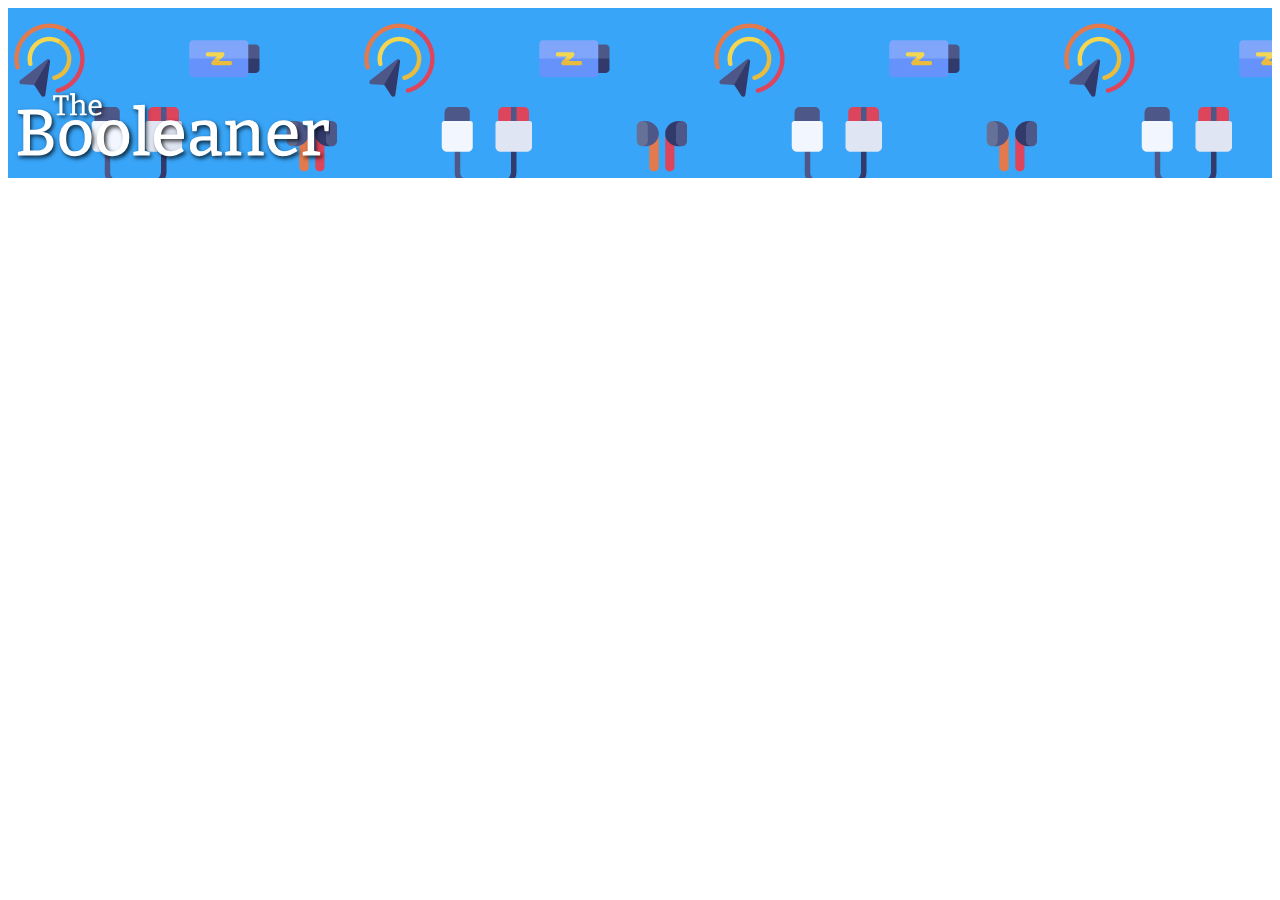
==== index.html @ 586e853a "Header Completato" ====
<!DOCTYPE html>
<html lang="en">
<head>
    <meta charset="UTF-8">
    <meta http-equiv="X-UA-Compatible" content="IE=edge">
    <meta name="viewport" content="width=device-width, initial-scale=1.0">
    <link rel="stylesheet" href="css/style.css">
    <title>The Booleaner</title>
</head>
<body>
    <!-- Header -->
    <header>
        <img src="img/logo.svg" alt="Logo The Booleaner" title="Logo The Booleaner" id="logo">
    </header>
    <!-- Fine Header -->
</body>
</html>
---- css/style.css ----
/* *********************
      HEADER 
********************* */

header {
    width: 100%;
    height: 170px;
    background-image: url(../img/pattern.png);
    background-color: rgb(57, 165, 248);
    background-position-y: -15px;
    position: relative;
}

#logo {
    height: 80px;
    width: auto;
    position: absolute;
    left: 7px;
    bottom: 7px;
}
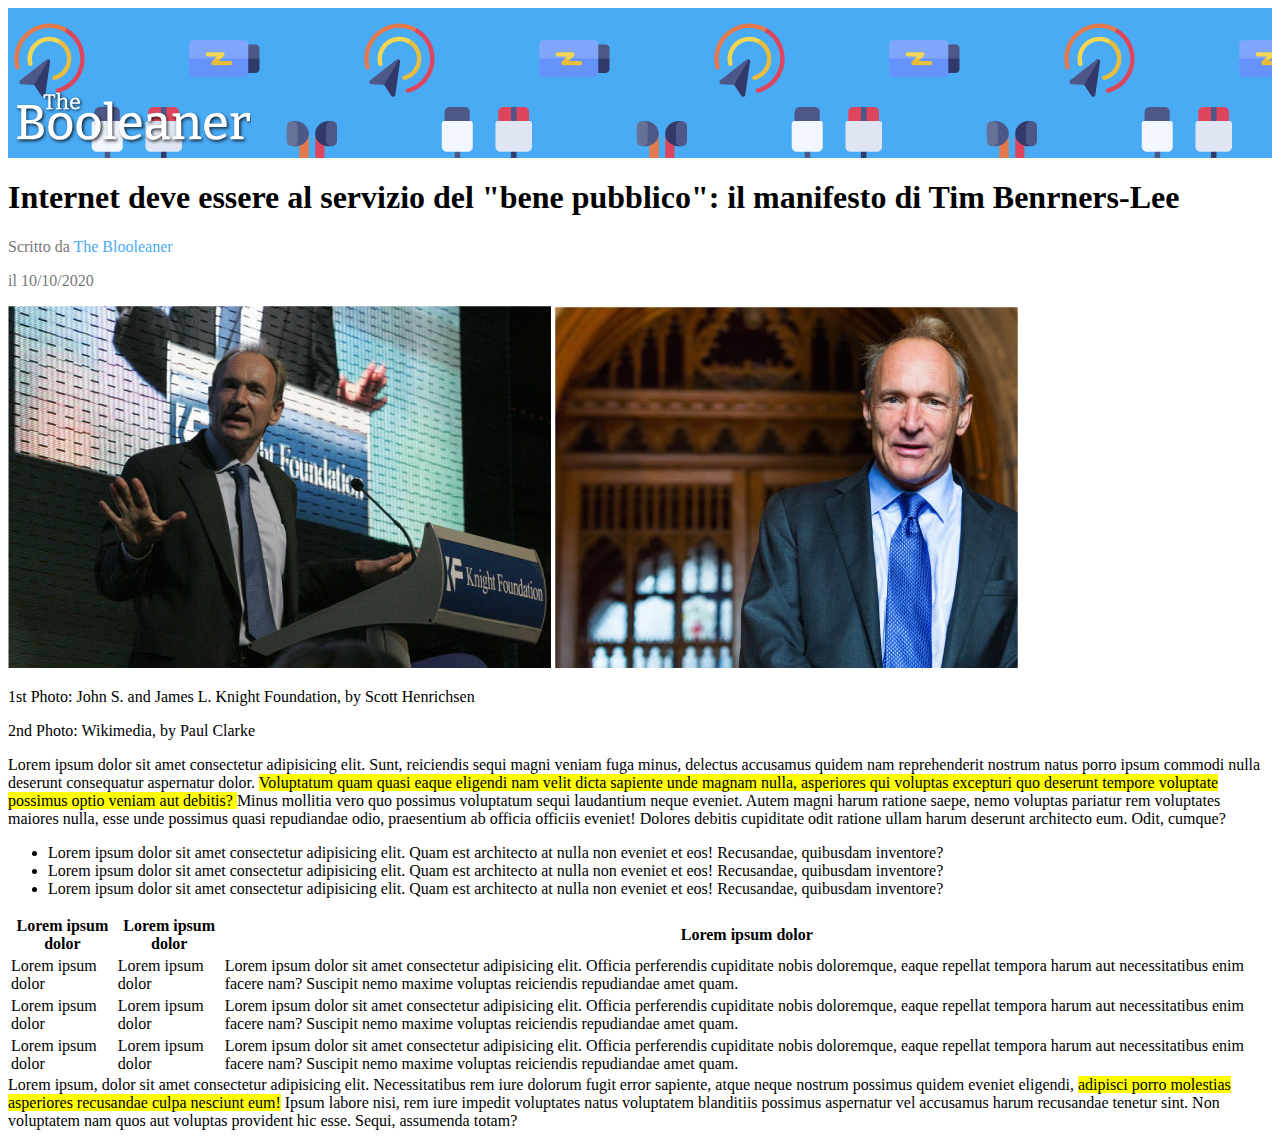
==== commit e81877a5: "Struttura e contenuto Main" ====
--- a/index.html
+++ b/index.html
@@ -13,5 +13,82 @@
         <img src="img/logo.svg" alt="Logo The Booleaner" title="Logo The Booleaner" id="logo">
     </header>
     <!-- Fine Header -->
+
+    <!-- Main -->
+    <main>
+        <!-- Title  -->
+        <h1>
+            Internet deve essere al servizio del "bene pubblico": il manifesto di Tim Benrners-Lee
+        </h1>
+        <p class="more-info">
+            Scritto da <span class="editor">The Blooleaner</span>
+        </p>
+        <p class="more-info">
+            il 10/10/2020
+        </p>
+        <!-- Fine Title  -->
+
+        <!-- Img and info about -->
+        <img src="img/tim-1.jpg" alt="Tim Berners-lee" title="Tim Berners-Lee">
+        <img src="img/tim-2.jpg" alt="Tim Berners-lee" title="Tim Berners-Lee">
+
+        <p>1st Photo: John S. and James L. Knight Foundation, by Scott Henrichsen</p>
+        <p>2nd Photo: Wikimedia, by Paul Clarke</p>
+        <!-- Fine Img and info about -->
+
+        <!-- Main article -->
+        <p>Lorem ipsum dolor sit amet consectetur adipisicing elit. Sunt, reiciendis sequi magni veniam fuga minus, delectus accusamus quidem nam reprehenderit nostrum natus porro ipsum commodi nulla deserunt consequatur aspernatur dolor. <span class="c-yellow">Voluptatum quam quasi eaque eligendi nam velit dicta sapiente unde magnam nulla, asperiores qui voluptas excepturi quo deserunt tempore voluptate possimus optio veniam aut debitis? </span>Minus mollitia vero quo possimus voluptatum sequi laudantium neque eveniet. Autem magni harum ratione saepe, nemo voluptas pariatur rem voluptates maiores nulla, esse unde possimus quasi repudiandae odio, praesentium ab officia officiis eveniet! Dolores debitis cupiditate odit ratione ullam harum deserunt architecto eum. Odit, cumque?</p>
+
+        <!-- List -->
+
+        <ul>
+            <li>Lorem ipsum dolor sit amet consectetur adipisicing elit. Quam est architecto at nulla non eveniet et eos! Recusandae, quibusdam inventore?</li>
+            <li>Lorem ipsum dolor sit amet consectetur adipisicing elit. Quam est architecto at nulla non eveniet et eos! Recusandae, quibusdam inventore?</li>
+            <li>Lorem ipsum dolor sit amet consectetur adipisicing elit. Quam est architecto at nulla non eveniet et eos! Recusandae, quibusdam inventore?</li>
+        </ul>
+
+        <!-- Fine List -->
+
+        <!-- Table -->
+        <table>
+            <thead>
+                <tr>
+                    <th>Lorem ipsum dolor</th>
+                    <th>Lorem ipsum dolor</th>
+                    <th>Lorem ipsum dolor</th>
+                </tr>
+            </thead>
+            <tbody>
+                <tr>
+                    <td>Lorem ipsum dolor</td>
+                    <td>Lorem ipsum dolor</td>
+                    <td>Lorem ipsum dolor sit amet consectetur adipisicing elit. Officia perferendis cupiditate nobis doloremque, eaque repellat tempora harum aut necessitatibus enim facere nam? Suscipit nemo maxime voluptas reiciendis repudiandae amet quam.
+                    </td>
+                </tr>
+                <tr>
+                    <td>Lorem ipsum dolor</td>
+                    <td>Lorem ipsum dolor</td>
+                    <td>Lorem ipsum dolor sit amet consectetur adipisicing elit. Officia perferendis cupiditate nobis doloremque, eaque repellat tempora harum aut necessitatibus enim facere nam? Suscipit nemo maxime voluptas reiciendis repudiandae amet quam.
+                    </td>
+                </tr>
+                <tr>
+                    <td>Lorem ipsum dolor</td>
+                    <td>Lorem ipsum dolor</td>
+                    <td>Lorem ipsum dolor sit amet consectetur adipisicing elit. Officia perferendis cupiditate nobis doloremque, eaque repellat tempora harum aut necessitatibus enim facere nam? Suscipit nemo maxime voluptas reiciendis repudiandae amet quam.
+                    </td>
+                </tr>
+            </tbody>
+        </table>
+        <!-- Fine Table -->
+        <span>Lorem ipsum, dolor sit amet consectetur adipisicing elit. Necessitatibus rem iure dolorum fugit error sapiente, atque neque nostrum possimus quidem eveniet eligendi, <span class="c-yellow">adipisci porro molestias asperiores recusandae culpa nesciunt eum!</span>
+        Ipsum labore nisi, rem iure impedit voluptates natus voluptatem blanditiis possimus aspernatur vel accusamus harum recusandae tenetur sint. Non voluptatem nam quos aut voluptas provident hic esse. Sequi, assumenda totam?</p>
+        <!-- Fine Main article -->
+    </main>
+    <!-- Fine Main -->
+
+    <!-- Related -->
+    <footer></footer>
+    <!-- Fine Related -->
+</body>
 </body>
 </html>--- a/css/style.css
+++ b/css/style.css
@@ -4,18 +4,33 @@
 
 header {
     width: 100%;
-    height: 170px;
+    height: 150px;
     background-image: url(../img/pattern.png);
-    background-color: rgb(57, 165, 248);
+    background-color: #4aabf5;
     background-position-y: -15px;
     position: relative;
 }
 
 #logo {
-    height: 80px;
+    height: 60px;
     width: auto;
     position: absolute;
     left: 7px;
     bottom: 7px;
 }
 
+.editor {
+    color: #4aabf5;
+}
+
+.more-info {
+    color: #777;
+}
+
+/* *********************
+      Main Article 
+********************* */
+
+.c-yellow {
+    background-color: yellow;
+}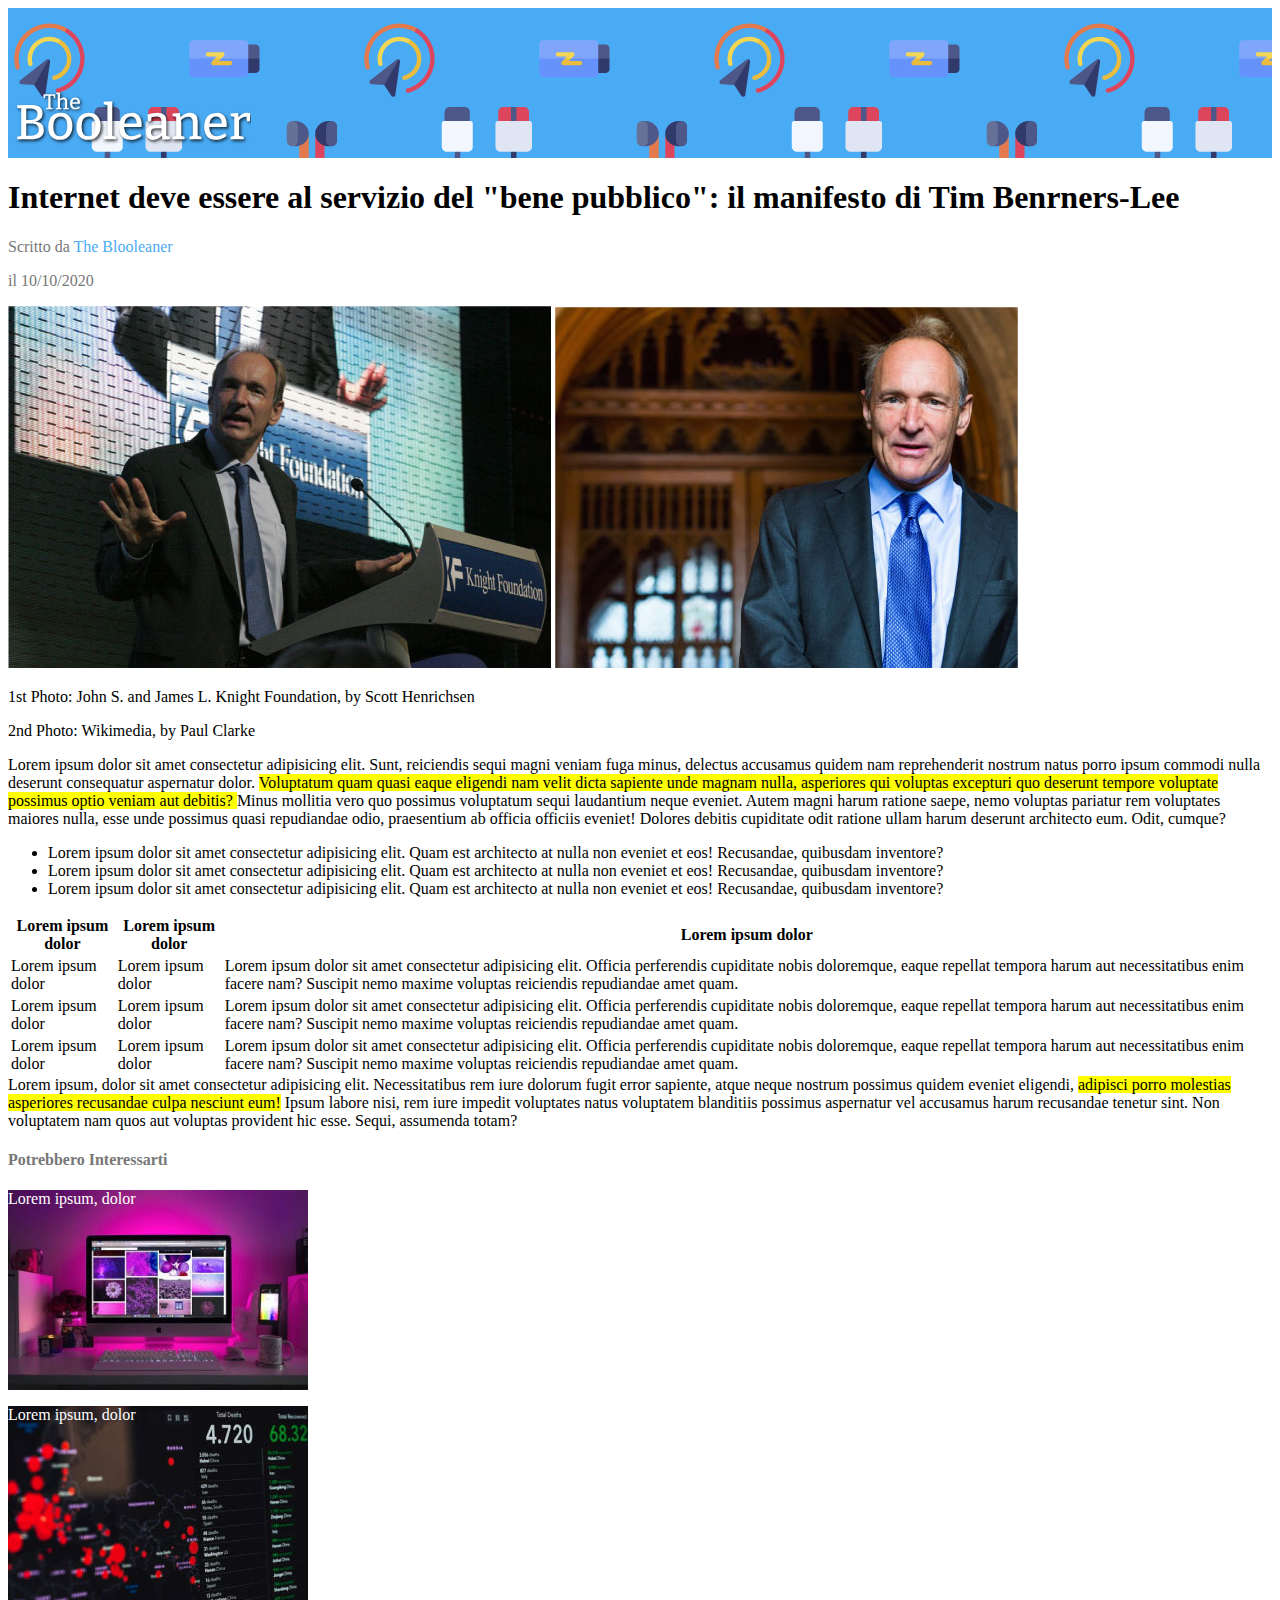
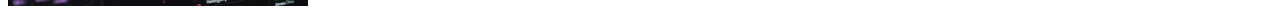
==== commit 5abf791b: "Footer completato" ====
--- a/index.html
+++ b/index.html
@@ -87,7 +87,18 @@
     <!-- Fine Main -->
 
     <!-- Related -->
-    <footer></footer>
+    <footer>
+        <h4 class="more-info">Potrebbero Interessarti</h4>
+        <div >
+            <div class="monitor">
+                <p>Lorem ipsum, dolor</p>
+            </div>
+            <div class="graph">
+                <p>Lorem ipsum, dolor</p>
+            </div>
+        </div>
+    </footer>
+
     <!-- Fine Related -->
 </body>
 </body>
--- a/css/style.css
+++ b/css/style.css
@@ -33,4 +33,28 @@
 
 .c-yellow {
     background-color: yellow;
-}+}
+
+
+/* *********************
+      Footer 
+********************* */
+
+footer {
+    width: 300px;
+    height: auto;
+}
+
+.monitor {
+    background-image: url(../img/monitor.jpg);
+    color: white;
+    width: auto;
+    height: 200px;
+}
+
+.graph {
+    background-image: url(../img/graph.jpg);
+    color: white;
+    width: auto;
+    height: 200px;
+}
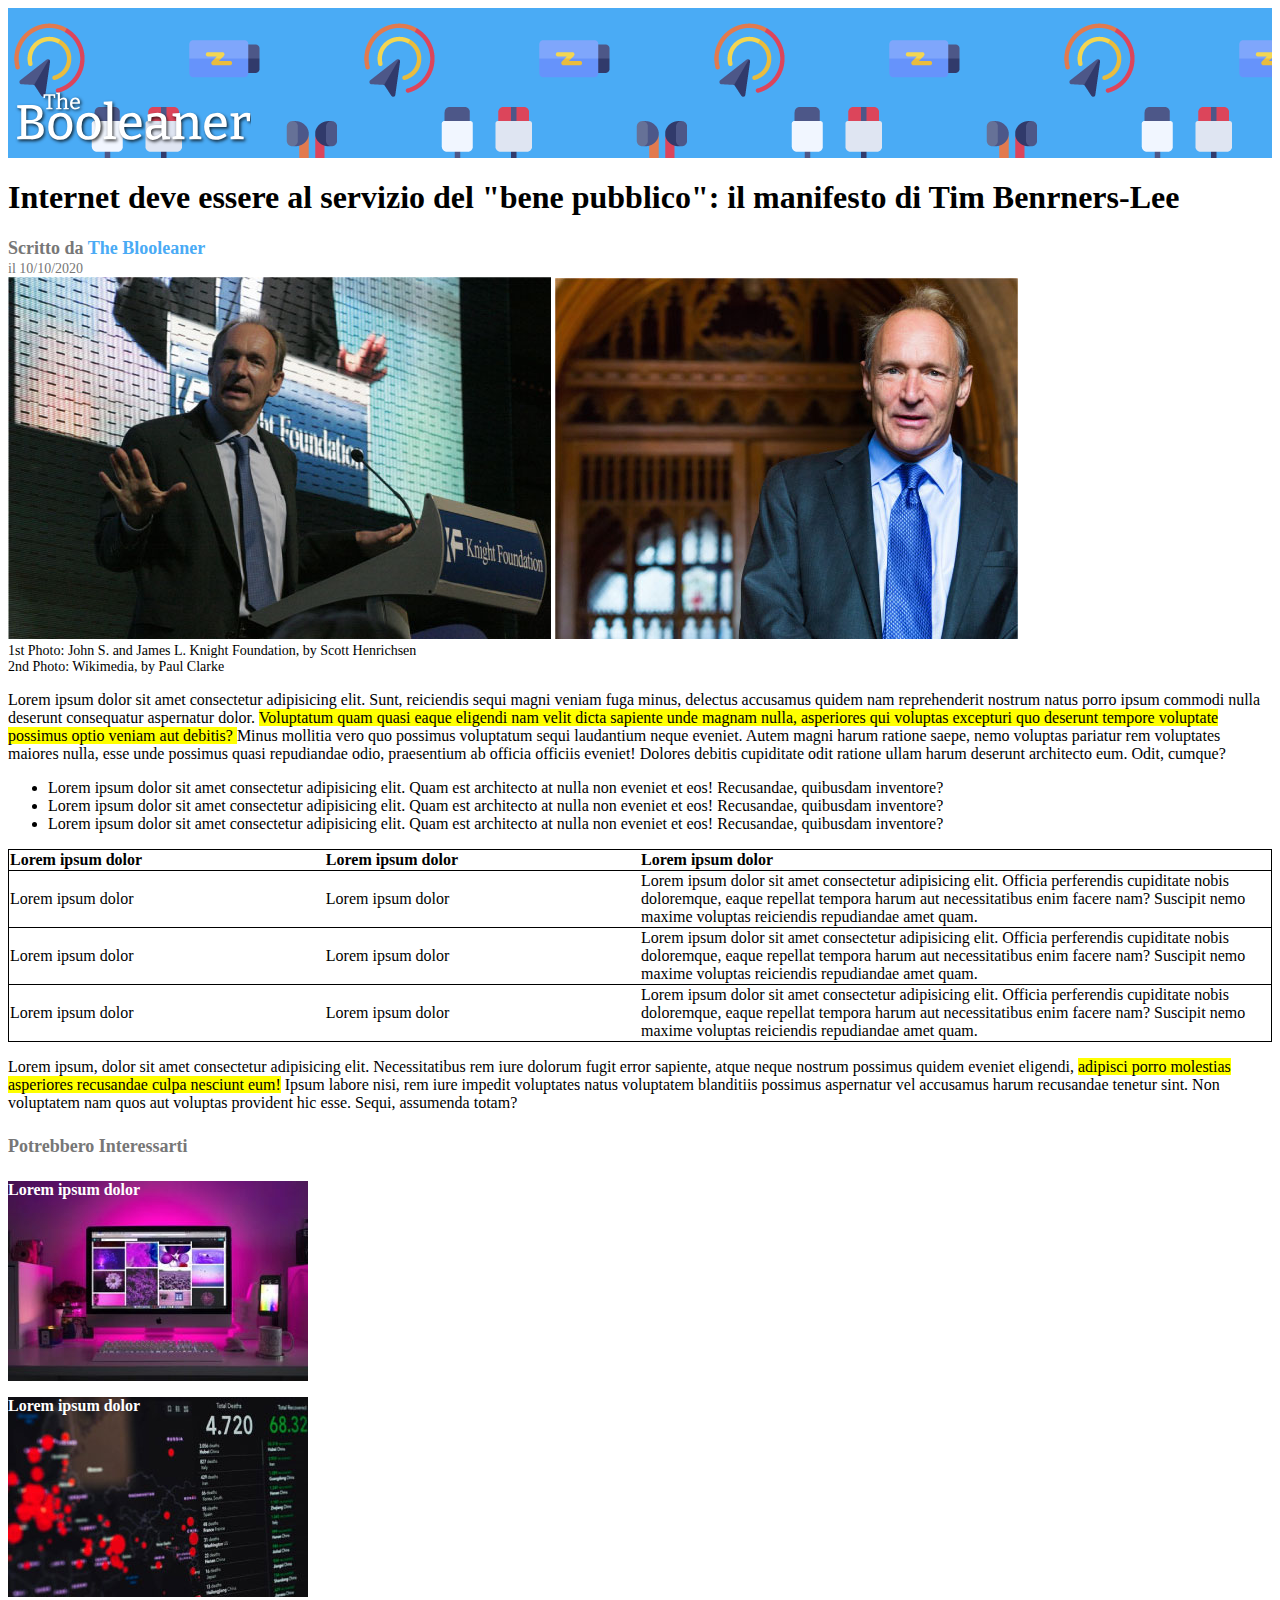
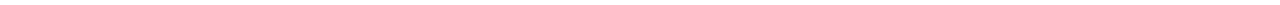
==== commit 3e599e95: "rapporto caselle tabella" ====
--- a/index.html
+++ b/index.html
@@ -16,24 +16,35 @@
 
     <!-- Main -->
     <main>
+
         <!-- Title  -->
         <h1>
             Internet deve essere al servizio del "bene pubblico": il manifesto di Tim Benrners-Lee
         </h1>
-        <p class="more-info">
-            Scritto da <span class="editor">The Blooleaner</span>
-        </p>
-        <p class="more-info">
-            il 10/10/2020
-        </p>
+
+        <div>
+            <span class="more-info">
+                Scritto da <span class="editor">The Blooleaner</span>
+            </span>
+            <br>
+            <span class="data">
+                il 10/10/2020
+            </span>
+        </div>
         <!-- Fine Title  -->
 
         <!-- Img and info about -->
-        <img src="img/tim-1.jpg" alt="Tim Berners-lee" title="Tim Berners-Lee">
-        <img src="img/tim-2.jpg" alt="Tim Berners-lee" title="Tim Berners-Lee">
-
-        <p>1st Photo: John S. and James L. Knight Foundation, by Scott Henrichsen</p>
-        <p>2nd Photo: Wikimedia, by Paul Clarke</p>
+        <div>
+            <img src="img/tim-1.jpg" alt="Tim Berners-lee" title="Tim Berners-Lee">
+            <img src="img/tim-2.jpg" alt="Tim Berners-lee" title="Tim Berners-Lee">
+        </div>
+        
+        <div class="info-ph">
+            <span>1st Photo: John S. and James L. Knight Foundation, by Scott Henrichsen</span>
+            <br>
+            <span>2nd Photo: Wikimedia, by Paul Clarke</span>
+        </div>
+        
         <!-- Fine Img and info about -->
 
         <!-- Main article -->
@@ -62,25 +73,25 @@
                 <tr>
                     <td>Lorem ipsum dolor</td>
                     <td>Lorem ipsum dolor</td>
-                    <td>Lorem ipsum dolor sit amet consectetur adipisicing elit. Officia perferendis cupiditate nobis doloremque, eaque repellat tempora harum aut necessitatibus enim facere nam? Suscipit nemo maxime voluptas reiciendis repudiandae amet quam.
+                    <td class="description">Lorem ipsum dolor sit amet consectetur adipisicing elit. Officia perferendis cupiditate nobis doloremque, eaque repellat tempora harum aut necessitatibus enim facere nam? Suscipit nemo maxime voluptas reiciendis repudiandae amet quam.
                     </td>
                 </tr>
                 <tr>
                     <td>Lorem ipsum dolor</td>
                     <td>Lorem ipsum dolor</td>
-                    <td>Lorem ipsum dolor sit amet consectetur adipisicing elit. Officia perferendis cupiditate nobis doloremque, eaque repellat tempora harum aut necessitatibus enim facere nam? Suscipit nemo maxime voluptas reiciendis repudiandae amet quam.
+                    <td class="description">Lorem ipsum dolor sit amet consectetur adipisicing elit. Officia perferendis cupiditate nobis doloremque, eaque repellat tempora harum aut necessitatibus enim facere nam? Suscipit nemo maxime voluptas reiciendis repudiandae amet quam.
                     </td>
                 </tr>
                 <tr>
                     <td>Lorem ipsum dolor</td>
                     <td>Lorem ipsum dolor</td>
-                    <td>Lorem ipsum dolor sit amet consectetur adipisicing elit. Officia perferendis cupiditate nobis doloremque, eaque repellat tempora harum aut necessitatibus enim facere nam? Suscipit nemo maxime voluptas reiciendis repudiandae amet quam.
+                    <td class="description">Lorem ipsum dolor sit amet consectetur adipisicing elit. Officia perferendis cupiditate nobis doloremque, eaque repellat tempora harum aut necessitatibus enim facere nam? Suscipit nemo maxime voluptas reiciendis repudiandae amet quam.
                     </td>
                 </tr>
             </tbody>
         </table>
         <!-- Fine Table -->
-        <span>Lorem ipsum, dolor sit amet consectetur adipisicing elit. Necessitatibus rem iure dolorum fugit error sapiente, atque neque nostrum possimus quidem eveniet eligendi, <span class="c-yellow">adipisci porro molestias asperiores recusandae culpa nesciunt eum!</span>
+        <p>Lorem ipsum, dolor sit amet consectetur adipisicing elit. Necessitatibus rem iure dolorum fugit error sapiente, atque neque nostrum possimus quidem eveniet eligendi, <span class="c-yellow">adipisci porro molestias asperiores recusandae culpa nesciunt eum!</span>
         Ipsum labore nisi, rem iure impedit voluptates natus voluptatem blanditiis possimus aspernatur vel accusamus harum recusandae tenetur sint. Non voluptatem nam quos aut voluptas provident hic esse. Sequi, assumenda totam?</p>
         <!-- Fine Main article -->
     </main>
@@ -91,10 +102,10 @@
         <h4 class="more-info">Potrebbero Interessarti</h4>
         <div >
             <div class="monitor">
-                <p>Lorem ipsum, dolor</p>
+                <p>Lorem ipsum dolor</p>
             </div>
             <div class="graph">
-                <p>Lorem ipsum, dolor</p>
+                <p>Lorem ipsum dolor</p>
             </div>
         </div>
     </footer>
--- a/css/style.css
+++ b/css/style.css
@@ -9,6 +9,7 @@
     background-color: #4aabf5;
     background-position-y: -15px;
     position: relative;
+    color: ;
 }
 
 #logo {
@@ -25,6 +26,14 @@
 
 .more-info {
     color: #777;
+    font-weight: 600;
+    font-size: 18px;
+}
+
+.data {
+    color: #777;
+    font-size: 14px;
+    font-weight: 500;
 }
 
 /* *********************
@@ -34,6 +43,28 @@
 .c-yellow {
     background-color: yellow;
 }
+
+.info-ph {
+    font-size: 14px;
+}
+
+table {
+    border-collapse: collapse;
+    text-align: left;
+}
+
+table, tr {
+    border: 1px solid black;
+}
+
+th {
+    height: auto;
+}
+
+.description {
+    width: 50%;
+}
+
 
 
 /* *********************
@@ -50,6 +81,7 @@
     color: white;
     width: auto;
     height: 200px;
+    font-weight: bold;
 }
 
 .graph {
@@ -57,4 +89,5 @@
     color: white;
     width: auto;
     height: 200px;
+    font-weight: bold;
 }
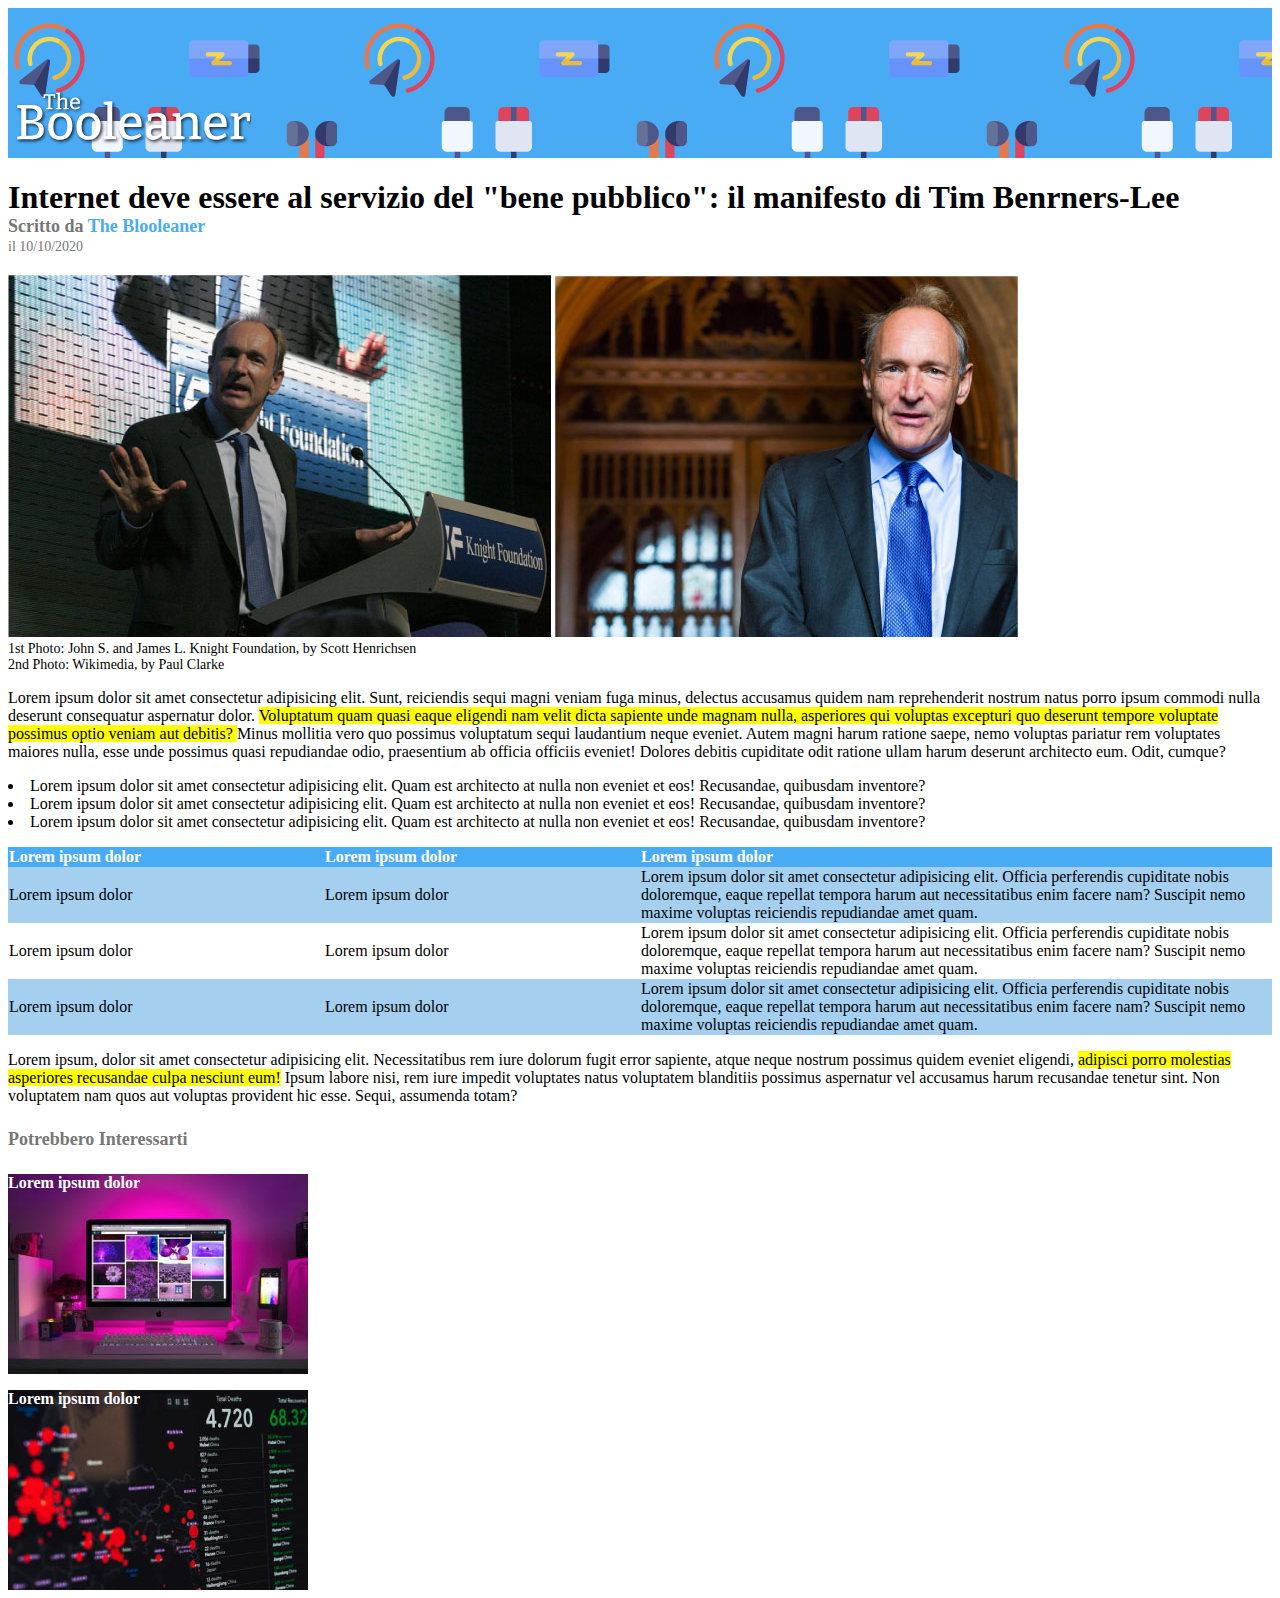
==== commit af698e2c: "Completamente completato" ====
--- a/index.html
+++ b/index.html
@@ -22,7 +22,7 @@
             Internet deve essere al servizio del "bene pubblico": il manifesto di Tim Benrners-Lee
         </h1>
 
-        <div>
+        <div class="information">
             <span class="more-info">
                 Scritto da <span class="editor">The Blooleaner</span>
             </span>
--- a/css/style.css
+++ b/css/style.css
@@ -12,12 +12,21 @@
     color: ;
 }
 
+h1 {
+    margin-bottom: 0;
+}
+
+
 #logo {
     height: 60px;
     width: auto;
     position: absolute;
     left: 7px;
     bottom: 7px;
+}
+
+.information {
+    margin-bottom: 20px;
 }
 
 .editor {
@@ -48,17 +57,28 @@
     font-size: 14px;
 }
 
+ul {
+    list-style-position: inside;padding-left: 0;
+}
+
+/* *********************
+      Table
+********************* */
+
 table {
     border-collapse: collapse;
     text-align: left;
 }
 
-table, tr {
-    border: 1px solid black;
-}
 
 th {
     height: auto;
+    background-color: #4aabf5;
+    color: white;
+}
+
+tr:nth-child(odd) {
+    background-color: #a4cfef;
 }
 
 .description {
